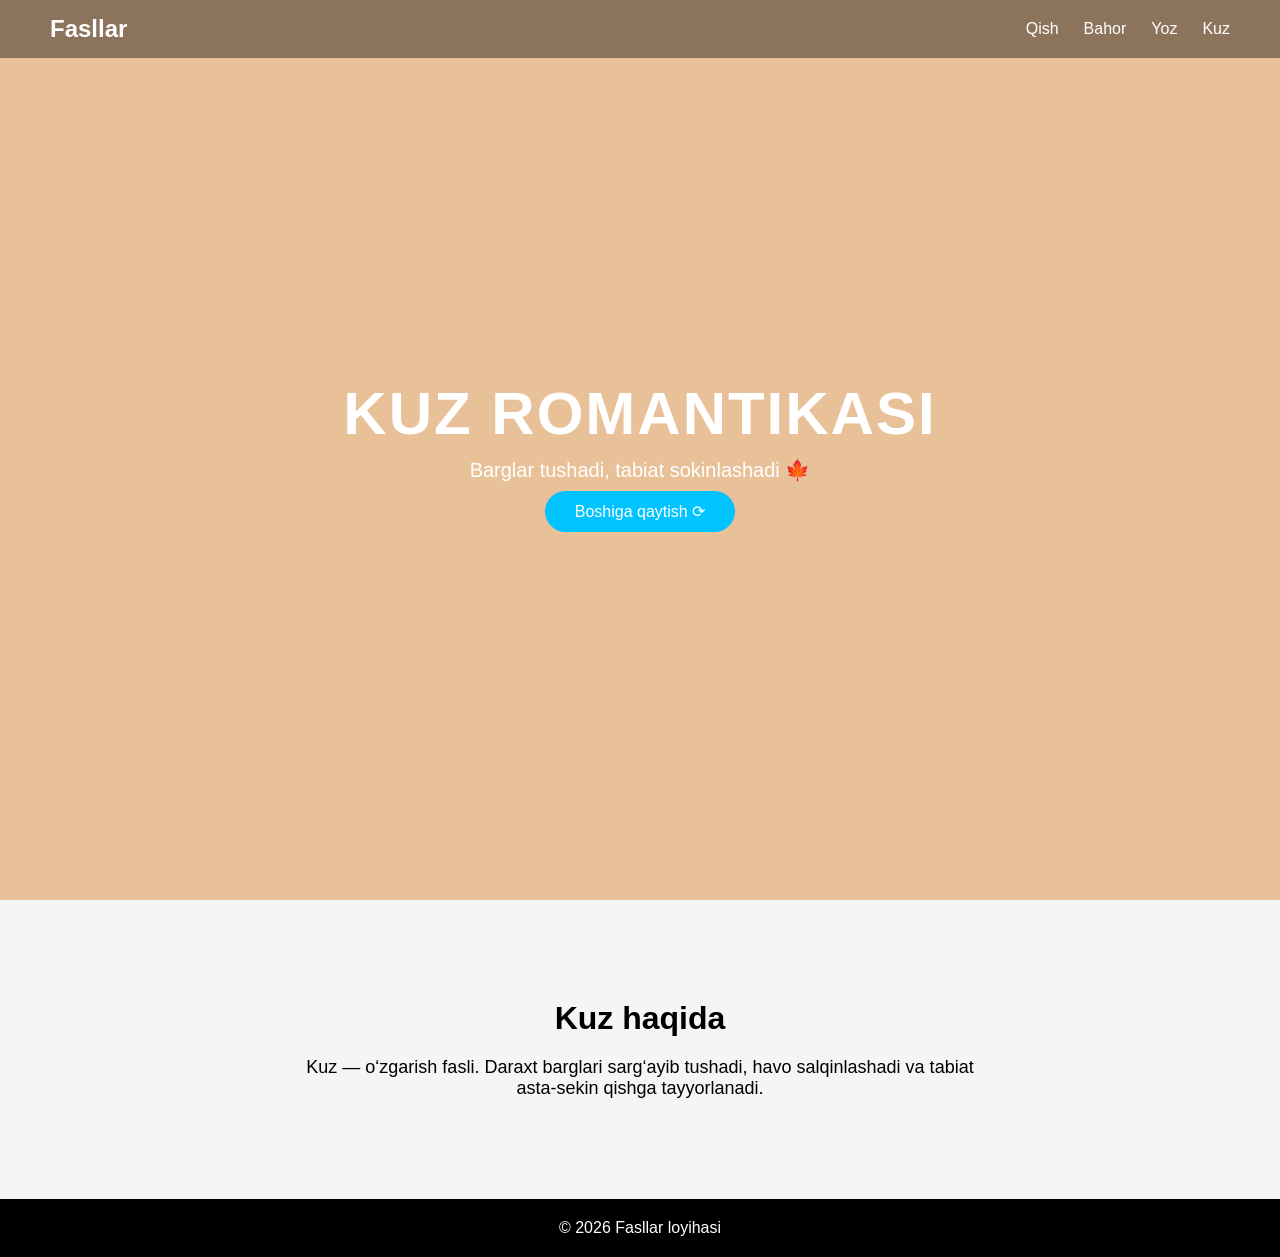
==== Kuz.html @ 8782da9e "Add season pages" ====
<!DOCTYPE html>
<html lang="uz">
<head>
    <meta charset="UTF-8">
    <title>Kuz</title>
    <link rel="stylesheet" href="Kuz.css">
</head>
<body>

    <!-- NAV -->
    <nav>
        <div class="logo">Fasllar</div>
        <ul>
            <li><a href="Qish.html">Qish</a></li>
            <li><a href="Bahor.html">Bahor</a></li>
            <li><a href="Yoz.html">Yoz</a></li>
            <li><a href="Kuz.html">Kuz</a></li>
        </ul>
    </nav>

    <!-- HERO -->
    <main class="hero">

        <!-- VIDEO -->
        <video autoplay muted loop class="bg-video">
            <source src="/video/autumn.mp4" type="video/mp4">
        </video>

        <!-- KUZ RANG -->
        <div class="overlay autumn-overlay"></div>

        <!-- BARG EFFECT -->
        <div class="leaf" style="left:10%">🍂</div>
        <div class="leaf" style="left:20%">🍁</div>
        <div class="leaf" style="left:35%">🍂</div>
        <div class="leaf" style="left:50%">🍁</div>
        <div class="leaf" style="left:65%">🍂</div>
        <div class="leaf" style="left:80%">🍁</div>
        <div class="leaf" style="left:90%">🍂</div>

        <!-- CONTENT -->
        <div class="content">
            <h1>KUZ ROMANTIKASI</h1>
            <p>Barglar tushadi, tabiat sokinlashadi 🍁</p>
            <a href="Qish.html" class="btn">Boshiga qaytish ⟳</a>
        </div>

    </main>

    <!-- SECTION -->
    <section class="info">
        <h2>Kuz haqida</h2>
        <p>
            Kuz — o‘zgarish fasli. Daraxt barglari sarg‘ayib tushadi,
            havo salqinlashadi va tabiat asta-sekin qishga tayyorlanadi.
        </p>
    </section>

    <!-- FOOTER -->
    <footer>
        <p>© 2026 Fasllar loyihasi</p>
    </footer>

</body>
</html>
---- Kuz.css ----
/* RESET */
* {
    margin: 0;
    padding: 0;
    box-sizing: border-box;
    font-family: Arial, sans-serif;
}

/* BODY */
body {
    overflow-x: hidden;
}

/* NAVBAR */
nav {
    position: fixed;
    width: 100%;
    display: flex;
    justify-content: space-between;
    align-items: center;
    padding: 15px 50px;
    background: rgba(0,0,0,0.4);
    backdrop-filter: blur(10px);
    color: white;
    z-index: 1000;
}

.logo {
    font-size: 24px;
    font-weight: bold;
}

/* NAV LINKS */
nav ul {
    display: flex;
    list-style: none;
}

nav ul li {
    margin-left: 25px;
}

nav ul li a {
    text-decoration: none;
    color: white;
    font-size: 16px;
    position: relative;
    transition: 0.3s;
}

/* underline animation */
nav ul li a::after {
    content: "";
    position: absolute;
    width: 0%;
    height: 2px;
    left: 0;
    bottom: -5px;
    background: #00c3ff;
    transition: 0.3s;
}

nav ul li a:hover::after {
    width: 100%;
}

nav ul li a:hover {
    color: #00c3ff;
}

/* HERO */
.hero {
    height: 100vh;
    position: relative;
    overflow: hidden;
}

/* VIDEO */
.bg-video {
    position: absolute;
    width: 100%;
    height: 100%;
    object-fit: cover;
}

/* OVERLAY */
.overlay {
    position: absolute;
    width: 100%;
    height: 100%;
}

/* FASLLAR RANGLARI */
.winter-overlay {
    background: rgba(0, 100, 200, 0.4);
}

.spring-overlay {
    background: rgba(0, 150, 80, 0.4);
}

.summer-overlay {
    background: rgba(255, 150, 0, 0.4);
}

.autumn-overlay {
    background: rgba(200, 100, 0, 0.4);
}

/* CONTENT */
.content {
    position: relative;
    color: white;
    text-align: center;
    top: 50%;
    transform: translateY(-50%);
    animation: fadeIn 2s ease;
}

.content h1 {
    font-size: 60px;
    margin-bottom: 10px;
    letter-spacing: 2px;
}

.content p {
    font-size: 20px;
    margin-bottom: 20px;
}

/* BUTTON */
.btn {
    padding: 12px 30px;
    background: #00c3ff;
    color: white;
    text-decoration: none;
    border-radius: 25px;
    transition: 0.3s;
}

.btn:hover {
    background: #0099cc;
    transform: scale(1.1);
}

/* SECTION */
.info {
    padding: 100px 50px;
    text-align: center;
    background: #f5f5f5;
}

.info h2 {
    font-size: 32px;
    margin-bottom: 20px;
}

.info p {
    font-size: 18px;
    max-width: 700px;
    margin: auto;
}

/* FOOTER */
footer {
    background: black;
    color: white;
    text-align: center;
    padding: 20px;
}

/* FADE ANIMATION */
@keyframes fadeIn {
    from {
        opacity: 0;
        transform: translateY(-40%);
    }
    to {
        opacity: 1;
        transform: translateY(-50%);
    }
}

/* ❄️ QOR (QISH) */
.snow {
    position: absolute;
    top: -50px;
    color: white;
    font-size: 14px;
    animation: snowFall 12s linear infinite;
}

@keyframes snowFall {
    to {
        transform: translateY(110vh);
    }
}

/* 🌸 GULLAR (BAHOR) */
.flower {
    position: absolute;
    top: -50px;
    font-size: 20px;
    animation: flowerFall 10s linear infinite;
}

@keyframes flowerFall {
    to {
        transform: translateY(110vh);
    }
}

/* 🍂 BARG (KUZ — REALISTIC) */
.leaf {
    position: absolute;
    top: -50px;
    font-size: 18px;
    animation: leafFall 8s linear infinite;
}

@keyframes leafFall {
    0% {
        transform: translateY(0) translateX(0) rotate(0deg);
    }
    25% {
        transform: translateY(25vh) translateX(20px) rotate(90deg);
    }
    50% {
        transform: translateY(50vh) translateX(-20px) rotate(180deg);
    }
    75% {
        transform: translateY(75vh) translateX(20px) rotate(270deg);
    }
    100% {
        transform: translateY(110vh) translateX(-30px) rotate(360deg);
    }
}

/* ☀️ SUN (YOZ) */
.sun {
    position: absolute;
    top: 80px;
    right: 100px;
    width: 120px;
    height: 120px;
    background: radial-gradient(circle, #ffd700, #ff8c00);
    border-radius: 50%;
    box-shadow: 0 0 50px #ffd700;
    animation: pulse 3s infinite;
}
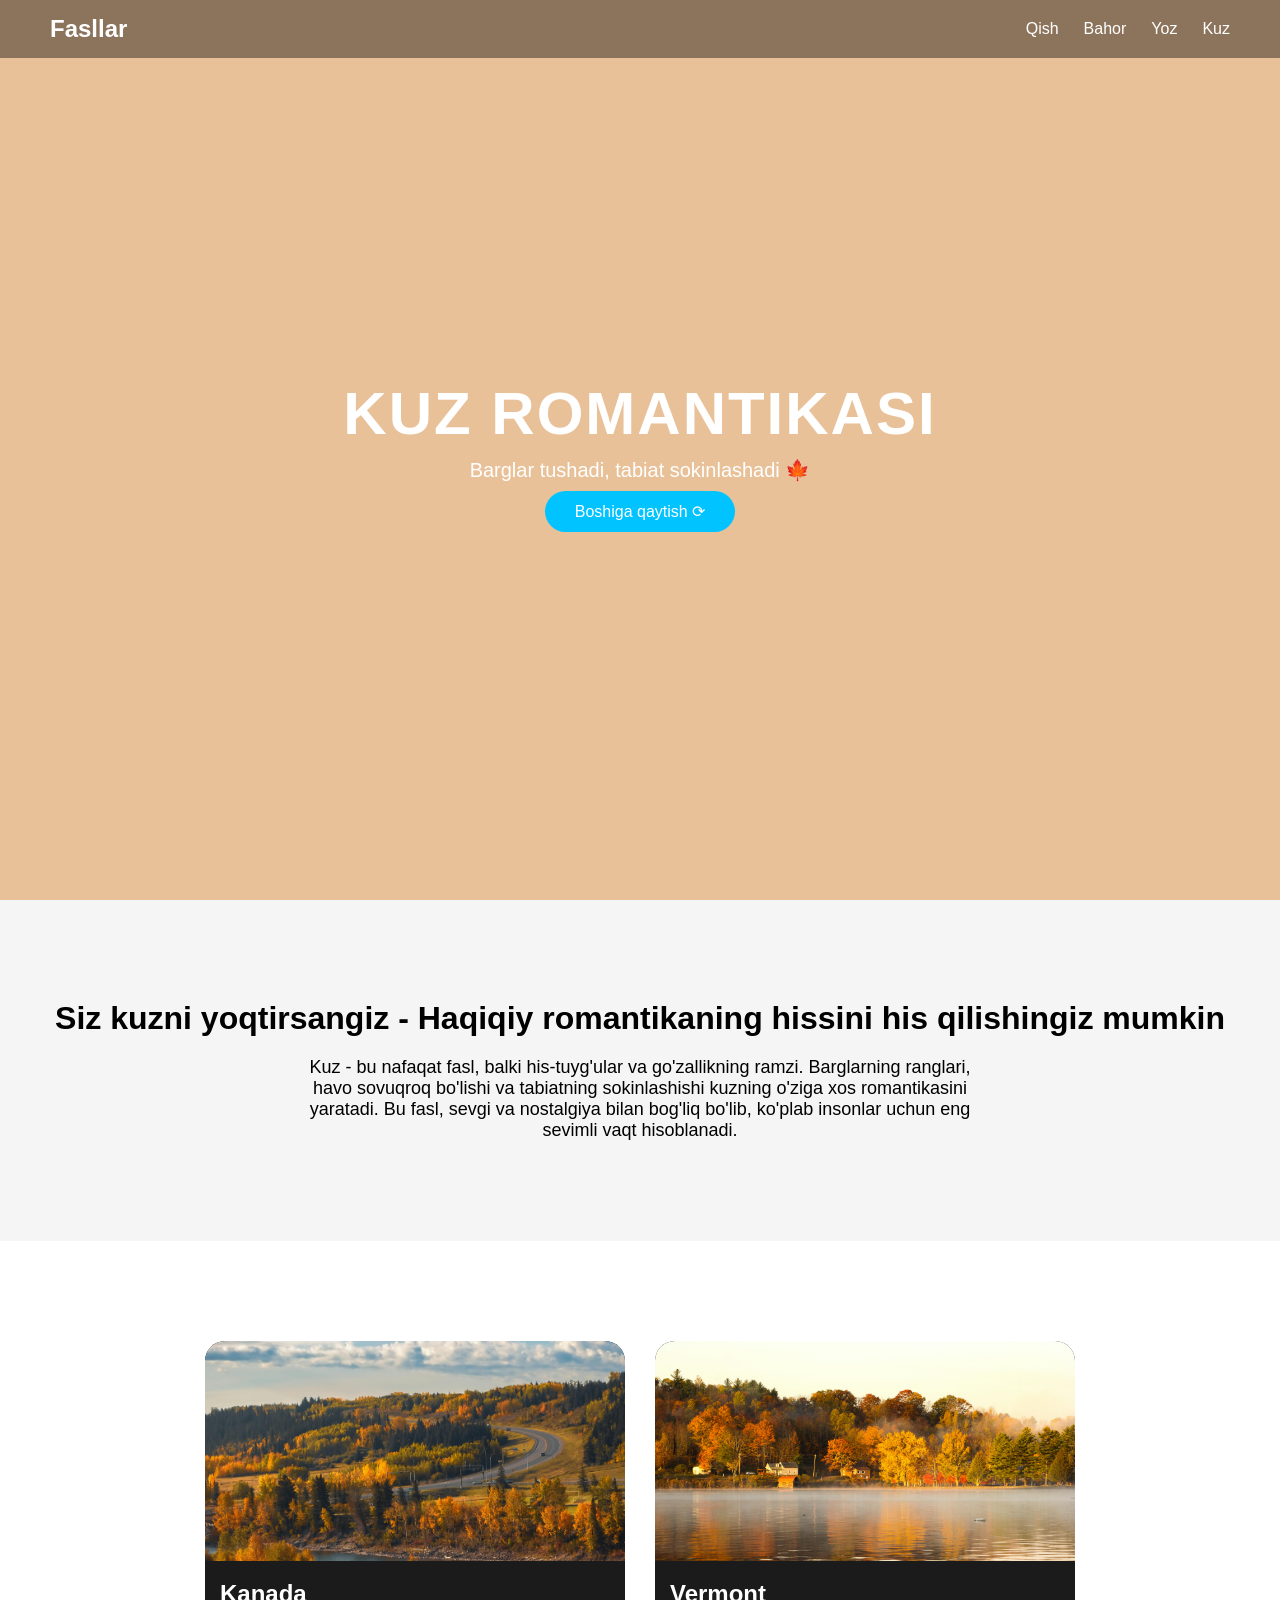
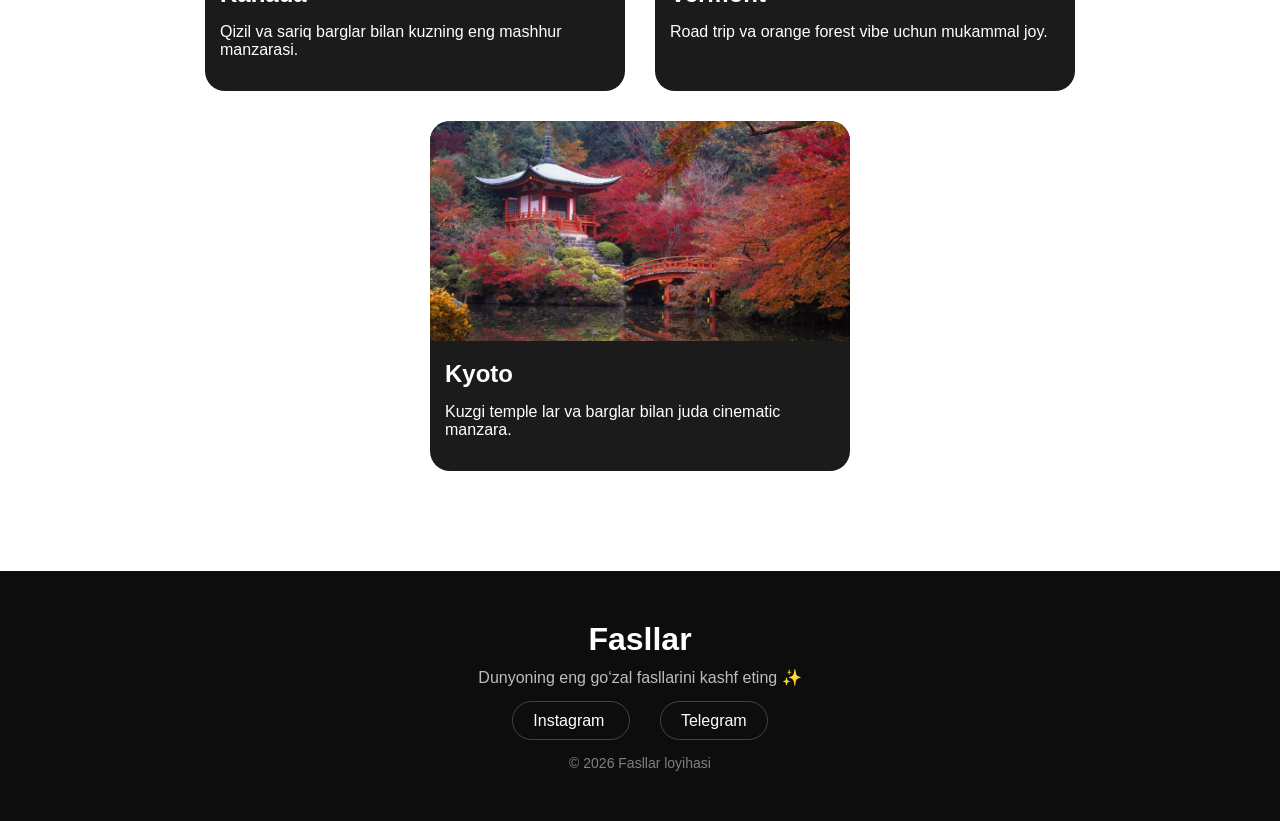
==== commit cc8f8700: "Added seasonal redesign and travel sections" ====
--- a/Kuz.html
+++ b/Kuz.html
@@ -29,14 +29,7 @@
         <!-- KUZ RANG -->
         <div class="overlay autumn-overlay"></div>
 
-        <!-- BARG EFFECT -->
-        <div class="leaf" style="left:10%">🍂</div>
-        <div class="leaf" style="left:20%">🍁</div>
-        <div class="leaf" style="left:35%">🍂</div>
-        <div class="leaf" style="left:50%">🍁</div>
-        <div class="leaf" style="left:65%">🍂</div>
-        <div class="leaf" style="left:80%">🍁</div>
-        <div class="leaf" style="left:90%">🍂</div>
+        
 
         <!-- CONTENT -->
         <div class="content">
@@ -49,16 +42,76 @@
 
     <!-- SECTION -->
     <section class="info">
-        <h2>Kuz haqida</h2>
+        <h2>Siz kuzni yoqtirsangiz - Haqiqiy romantikaning hissini his qilishingiz mumkin</h2>
         <p>
-            Kuz — o‘zgarish fasli. Daraxt barglari sarg‘ayib tushadi,
-            havo salqinlashadi va tabiat asta-sekin qishga tayyorlanadi.
+            Kuz - bu nafaqat fasl, balki his-tuyg'ular va go'zallikning ramzi. 
+            Barglarning ranglari, havo sovuqroq bo'lishi va tabiatning sokinlashishi kuzning o'ziga xos romantikasini yaratadi.
+            Bu fasl, sevgi va nostalgiya bilan bog'liq bo'lib, ko'plab insonlar uchun eng sevimli vaqt hisoblanadi.
         </p>
+    </section>
+
+    <section id="places" class="places">
+
+        <div class="card">
+            <img src="/img/kanada kuz.jpg" alt="Kanada">
+
+            <h2>Kanada</h2>
+
+            <p>
+                Qizil va sariq barglar bilan
+                kuzning eng mashhur manzarasi.
+            </p>
+        </div>
+
+        <div class="card">
+            <img src="/img/vermont.jpg" alt="Vermont">
+
+            <h2>Vermont</h2>
+
+            <p>
+                Road trip va orange forest
+                vibe uchun mukammal joy.
+            </p>
+        </div>
+
+        <div class="card">
+            <img src="/img/kiyota.jpg" alt="Kyoto">
+
+            <h2>Kyoto</h2>
+
+            <p>
+                Kuzgi temple lar va barglar
+                bilan juda cinematic manzara.
+            </p>
+        </div>
+
     </section>
 
     <!-- FOOTER -->
     <footer>
-        <p>© 2026 Fasllar loyihasi</p>
+
+        <h2>Fasllar</h2>
+
+        <p>
+            Dunyoning eng go‘zal fasllarini kashf eting ✨
+        </p>
+
+        <div class="socials">
+
+            <a href="#">
+                Instagram
+            </a>
+
+            <a href="#">
+                Telegram
+            </a>
+
+        </div>
+
+        <p class="copy">
+            © 2026 Fasllar loyihasi
+        </p>
+
     </footer>
 
 </body>
--- a/Kuz.css
+++ b/Kuz.css
@@ -163,22 +163,49 @@
 
 /* FOOTER */
 footer {
-    background: black;
+    background: #0d0d0d;
     color: white;
     text-align: center;
-    padding: 20px;
-}
-
-/* FADE ANIMATION */
-@keyframes fadeIn {
-    from {
-        opacity: 0;
-        transform: translateY(-40%);
-    }
-    to {
-        opacity: 1;
-        transform: translateY(-50%);
-    }
+    padding: 50px 20px;
+}
+
+footer h2 {
+    font-size: 32px;
+    margin-bottom: 10px;
+}
+
+footer p {
+    color: #bdbdbd;
+}
+
+/* SOCIAL LINKS */
+.socials {
+    margin-top: 25px;
+    margin-bottom: 25px;
+}
+
+.socials a {
+    text-decoration: none;
+    color: white;
+    margin: 0 15px;
+    padding: 10px 20px;
+    border: 1px solid #444;
+    border-radius: 30px;
+    transition: 0.3s;
+}
+
+/* HOVER */
+.socials a:hover {
+    background: #00c3ff;
+    border-color: #00c3ff;
+    transform: translateY(-5px);
+}
+
+/* COPYRIGHT */
+.copy {
+    margin-top: 20px;
+    font-size: 14px;
+    color: gray;
 }
 
 /* ❄️ QOR (QISH) */
@@ -210,31 +237,6 @@
     }
 }
 
-/* 🍂 BARG (KUZ — REALISTIC) */
-.leaf {
-    position: absolute;
-    top: -50px;
-    font-size: 18px;
-    animation: leafFall 8s linear infinite;
-}
-
-@keyframes leafFall {
-    0% {
-        transform: translateY(0) translateX(0) rotate(0deg);
-    }
-    25% {
-        transform: translateY(25vh) translateX(20px) rotate(90deg);
-    }
-    50% {
-        transform: translateY(50vh) translateX(-20px) rotate(180deg);
-    }
-    75% {
-        transform: translateY(75vh) translateX(20px) rotate(270deg);
-    }
-    100% {
-        transform: translateY(110vh) translateX(-30px) rotate(360deg);
-    }
-}
 
 /* ☀️ SUN (YOZ) */
 .sun {
@@ -247,4 +249,47 @@
     border-radius: 50%;
     box-shadow: 0 0 50px #ffd700;
     animation: pulse 3s infinite;
-}+}
+
+.places {
+    padding: 100px 50px;
+    background: white;
+    display: flex;
+    gap: 30px;
+    justify-content: center;
+    flex-wrap: wrap;
+}
+
+.card {
+    width: 420px;
+    height: 350px;
+    background: #1b1b1b;
+    border-radius: 20px;
+    overflow: hidden;
+    color: white;
+    transition: 0.4s;
+}
+
+.card img {
+    width: 100%;
+    height: 220px;
+    object-fit: cover;
+}
+
+.card:hover {
+    transform: translateY(-10px);
+}
+
+.card video {
+    width: 100%;
+    height: 220px;
+    object-fit: cover;
+}
+
+.card h2 {
+    padding: 15px;
+}
+
+.card p {
+    padding: 0 15px 20px;
+}
